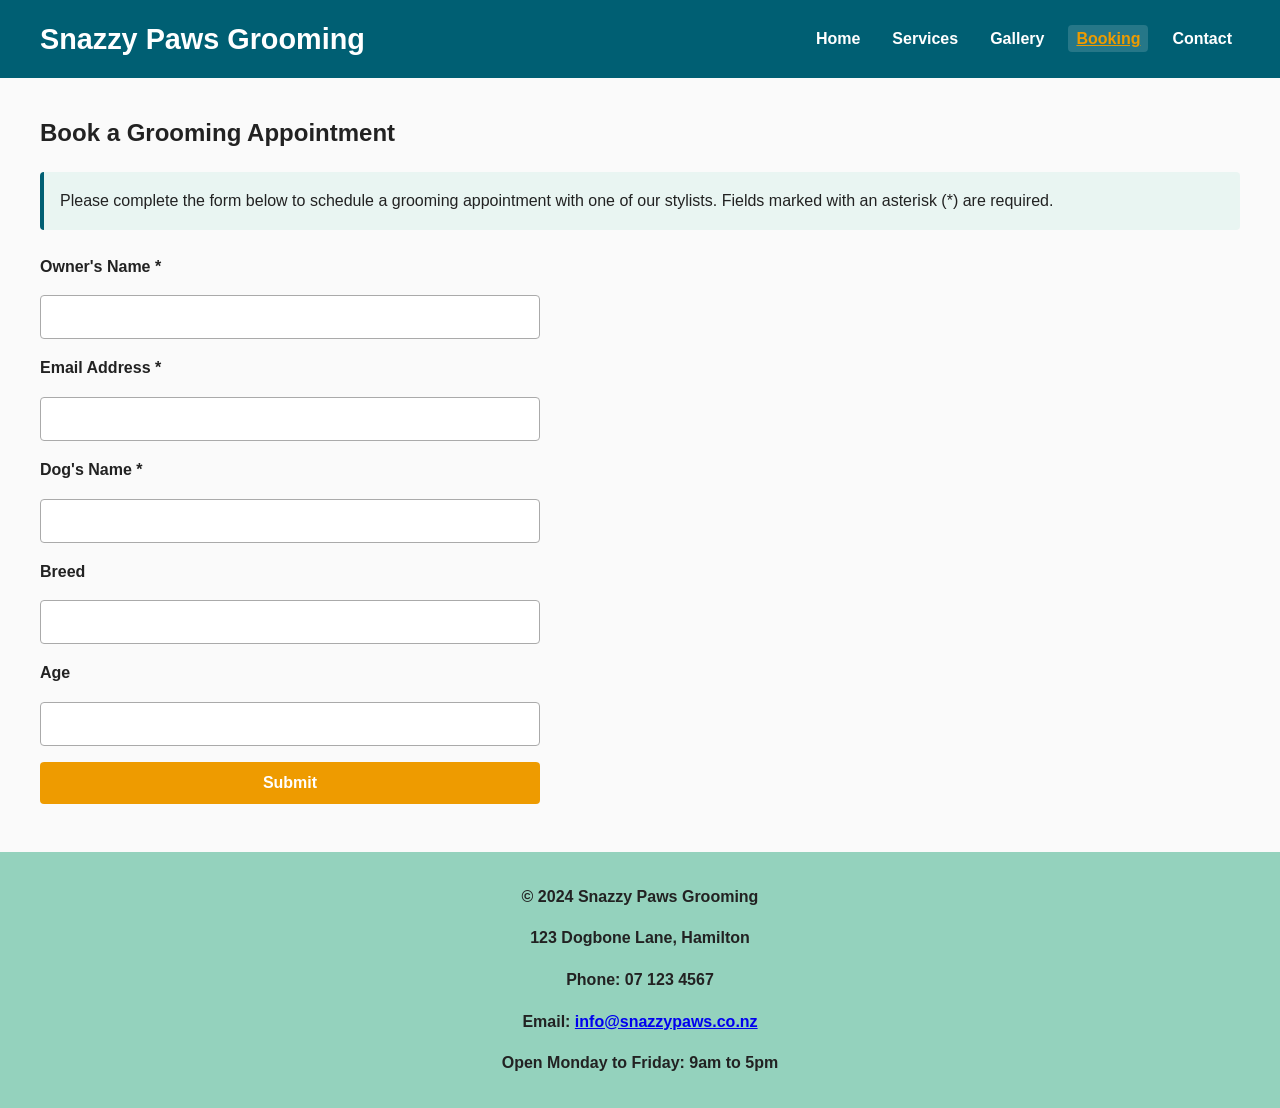
==== booking.html @ a7febd11 "Replaced minified css with non minified css" ====
<!DOCTYPE html>
<html lang="en">
<head>
    <meta charset="UTF-8">
    <meta name="viewport" content="width=device-width, initial-scale=1.0">
    <title>Snazzy Paws Grooming | Booking</title>
    <link rel="stylesheet" href="css/my-styles.css">
</head>

<body>

<header>
  <div class="header-division">
    <h1>Snazzy Paws Grooming</h1>
    <nav aria-label="Main Navigation">
      <ul>
        <li><a href="index.html">Home</a></li>
        <li><a href="services.html">Services</a></li>
        <li><a href="gallery.html">Gallery</a></li>
        <li><a class="active" href="booking.html">Booking</a></li>
        <li><a href="contact.html">Contact</a></li>
      </ul>
    </nav>
  </div>
</header>

<main>
  <section>
    <h2>Book a Grooming Appointment</h2>

    <p id="booking-help" class="form-instructions">
      Please complete the form below to schedule a grooming appointment with one of our stylists.  
      Fields marked with an asterisk (*) are required.
    </p>

    <!--aria-describedby attribute will announce the form instruction text contained within
    p id="booking-help"-->
    <form aria-describedby="booking-help">
      <label for="owner">Owner's Name *</label>
      <input id="owner" name="owner" type="text" required>

      <label for="email">Email Address *</label>
      <input id="email" name="email" type="email" required>

      <label for="dogname">Dog's Name *</label>
      <input id="dogname" name="dogname" type="text" required>

      <label for="breed">Breed</label>
      <input id="breed" name="breed" type="text">

      <label for="age">Age</label>
      <input id="age" name="age" type="number" min="0">

      <button type="submit">Submit</button>
    </form>
  </section>
</main>

<footer>
  <p>&copy; 2024 Snazzy Paws Grooming</p>
  <p>123 Dogbone Lane, Hamilton</p>
  <p>Phone: 07 123 4567</p>
  <p>Email: <a href="mailto:info@snazzypaws.co.nz">info@snazzypaws.co.nz</a></p>
  <p>Open Monday to Friday: 9am to 5pm</p>
</footer> 
    
</body>
</html>
---- css/my-styles.css ----
/* ============================
   GLOBAL STYLES
============================ */

body {
  margin: 0;
  font-family: Arial, Helvetica, sans-serif;
  line-height: 1.6;
  background-color: #FAFAFA;
  color: #222222;
}

img {
  max-width: 100%;
  height: auto;
  display: block;
}

/*max-width set to 1200px is an established convention for responsive webpage design. 
padding: 1rem; allows padding to scale proportional to the screen width.*/
main {
  max-width: 1200px;
  margin: 0 auto;
  padding: 1rem;
}

/*Class to style <iframe> content */
.map-frame {
  width: 100%;
  max-width: 1200px; /*Limits width and content remains legible on very wide desktop screens */
  height: 450px;
  display: block; 
  margin: 0 auto; /* Keeps iframe centered if max-width is reached */
  border: 0;
}

/* ============================
   HEADER + NAVIGATION
============================ */

/*The contrasting colors of the header style promote accessibility and address the needs of 
color blind users. The header style is applied across all web pages*/
header {
  background-color: #005F73;
  color: #FFFFFF;
  padding: 1rem 0;
}

/*The .header-division class is a flexbox container that holds the <header> and <nav> elements
flex and flex-wrap facilitates responsiveness and enables content to scape appropriately on
mobile devices.*/
.header-division {
  max-width: 1200px;
  margin: 0 auto;
  padding: 0 1rem;
  display: flex;
  justify-content: space-between;
  align-items: center;
  flex-wrap: wrap;
}

header h1 {
  margin: 0;
  font-size: 1.8rem;
}

/* Formats the unordered list to display each link horizontally in the navigation bar. The 
unordered list is styled as a flexbox for responsiveness*/
nav ul {
  list-style: none;
  display: flex;
  gap: 1rem;
  margin: 0;
  padding: 0;
}

/*Style for each hyperlink within the navigation bar*/
nav a {
  color: #FFFFFF;
  text-decoration: none;
  font-weight: bold;
  padding: 0.3rem 0.5rem;
  border-radius: 4px;
}

/*Pseudo classes a:hover and a:focus allow users to access the navigation bar through their 
keyboard or mouse. The text of each navigation bar link will be underlined and change color*/
nav a:hover,
nav a:focus {
  color: #94D2BD;
  background-color: #FFFFFF26;
  text-decoration: underline;
}

/*CSS selector applies the .active class to an <a> element within <nav> elements. This style
highlights the current page on the navigation bar*/
nav a.active {
  color: #EE9B00;
  background-color: #FFFFFF26;
  text-decoration: underline;
}

/* ============================
   FOOTER
============================ */

footer {
  background-color: #94D2BD;
  text-align: center;
  padding: 1rem;
  margin-top: 2rem;
  color: #222222;
  font-weight: bold;
}

/* ============================
   SERVICES TABLE ACCESSIBLE + RESPONSIVE
============================ */

/*services-table class defines the width, type of border and font-family for the table */
.services-table {
  width: 100%;
  border-collapse: collapse;
  font-family: Arial, Helvetica, sans-serif;
}

/*Shared style rule applied to the structure of table header <th> and table data <td> cells */
.services-table th,
.services-table td {
  padding: 8px;
  border: 1px solid #CCCCCC;
  text-align: left;
}

/* Alternate row colour for even rows within the table body. Contrasting rows 
enhances visibility of text ands accessibility */
.services-table tbody tr:nth-child(even) {
  background-color: #E9F5F2;
}

/* Style rule applied to table header cells only */
.services-table th {
  background-color: #005F73;
  color: #FFFFFF;
  padding-top: 12px;
  padding-bottom: 12px;
}

/* MOBILE STACKED LAYOUT FOR SERVICES TABLE - RESPONSIVE DESIGN */
/*The services table responsive design solution was adapted from code published on
www.geeksforgeeks.org  A full citation to the specific webpage is included in my assignment 
Reference List */

/*On devices with a width of 600px or less the following styles will apply.*/
@media screen and (max-width: 600px) {

/* All content accessed through the .services-table class and held within the table elements 
will be displayed as vertical block elements instead of a grid display */
  .services-table,
  .services-table thead,
  .services-table tbody,
  .services-table th,
  .services-table td,
  .services-table tr {
    display: block;
  }

  /*The top: -9999px and left: -9999px coordinates hide the table header and associated table
   row by moving it offscreen. Hiding the table header maintains the structure of the table for
   assistive devices and ensures the content and layout remain legible when viewed on 
   mobile devices*/
  .services-table thead tr {
    position: absolute;
    top: -9999px;
    left: -9999px;
  }

  /*This class targets <tr> elements within the table body. Each horizontal table row and 
  associated table data cell is realigned vertically. Each table row is formatted as a 
  standalone card with a rounded border and 20px margin separating each card */
  .services-table tr {
    margin-bottom: 20px;
    border: 1px solid #CCCCCC;
    border-radius: 6px;
    padding: 0.5rem;
    background-color: #FFFFFF;
  }

  /*This rule selects all <td> elements within the table body and applies formatting consistent
  with a card layout. Borders are removed from each each <td> element. 'position: relative;
  allows Service, Description and Price labels to be aligned relative to the contents of the
  <td> elements */
  .services-table td {
    border: none;
    position: relative;
    padding-left: 50%;
    padding-top: 10px;
    padding-bottom: 10px;
  }

  /*This CSS rule creates a pseudo element before each <td> element within the table body. The  
  text (Service,Description,Price) within the 'data-label' HTML attribute is extracted into the 
  pseudo element. The pseudo element is a label for the <td> content. The label is positioned 
  according to 'left' and 'top' coordinates relative to the <td> element */
  .services-table td:before {
    position: absolute;
    left: 10px;
    top: 10px;
    content: attr(data-label);
    font-weight: bold;
    color: #005F73;
  }
}

/* ============================
   GALLERY GRID
============================ */

/*This class uses available screen width to create a 4 column grid. The 1fr unit determines that
each column width is a fraction of the available screen width. Each column has an equal width.
Columns and rows are separated by a 20px gap */
.gallery {
  display: grid;
  grid-template-columns: repeat(4, 1fr);
  gap: 20px;
}

/*This rule styles images within the .gallery class. Each image will occupy 100% of the grid 
column and has a consistent fixed height of 250px for all images. The 'object-fit: cover;' 
property crops images that don't fit within the width or height parameters and prevents image
distortion */
.gallery img {
  width: 100%;
  height: 250px;
  object-fit: cover;
  border-radius: 6px;
  display: block;
}

/* ============================
   FORMS
============================ */

/*This rule converts the form to a flex container. Form fields and labels are organised in a 
verticle layout. The max-width property prevents the form becoming illegible on wider screens */
form {
  display: flex;
  flex-direction: column;
  gap: 1rem; 
  max-width: 500px;
}


label {
  font-weight: bold;
}

/*This class formats text instructing users on completing the online forms. The contrasting 
background color, border and padding improve readability. Using rem as a unit of measurement 
for padding and margins ensures these properties scale appropriately on different screen widths*/
.form-instructions {
  background: #E9F5F2;
  padding: 1rem;
  border-left: 4px solid #005F73;
  margin-bottom: 1.5rem;
  border-radius: 4px;
}

/*This rule provides consistent style conventions to input, textarea and button elements*/
input, textarea, button {
  padding: 0.75rem;
  font-size: 1rem;
  border: 1px solid #AAAAAA;
  border-radius: 4px;
}


button {
  background-color: #EE9B00;
  color: #FFFFFF;
  border: none;
  cursor: pointer;
  font-weight: bold;
}

button:hover {
  background-color: #CA7F00;
}

/* ============================
   RESPONSIVE DESIGN
============================ */

/* Media query will display header content as a verticle column when the website is viewed on
a device with a screen width of 768px or less */
@media (max-width: 768px) {
  .header-division {
    flex-direction: column;
    text-align: center;
    gap: 1rem;
  }

/* Media query displays the horizontal navigation bar as a column on devices with a screen width 
of 768px or less. The navigation links will be stacked as a verticle column */
  nav ul {
    flex-direction: column;
  }

/* When the screen width is 768px or less the .gallery class will reduce the 4 column image grid
down to 2 columns. The available screen width is divided into an image grid with 2 equal 
columns*/
  .gallery {
    grid-template-columns: repeat(2, 1fr);
  }
}

/*The image gallery will display as 1 column when viewed on a device with a screen width of
480px or less. The media query and .gallery class facilitate responsiveness for mobile or tablet
devices */
@media (max-width: 480px) {
  .gallery {
    grid-template-columns: 1fr;
  }
}

/*iframe height adjusts to 300px when displayed on screens with a width less than 600px */
@media (max-width: 600px) {
  .map-frame {
    height: 300px;
  }
}
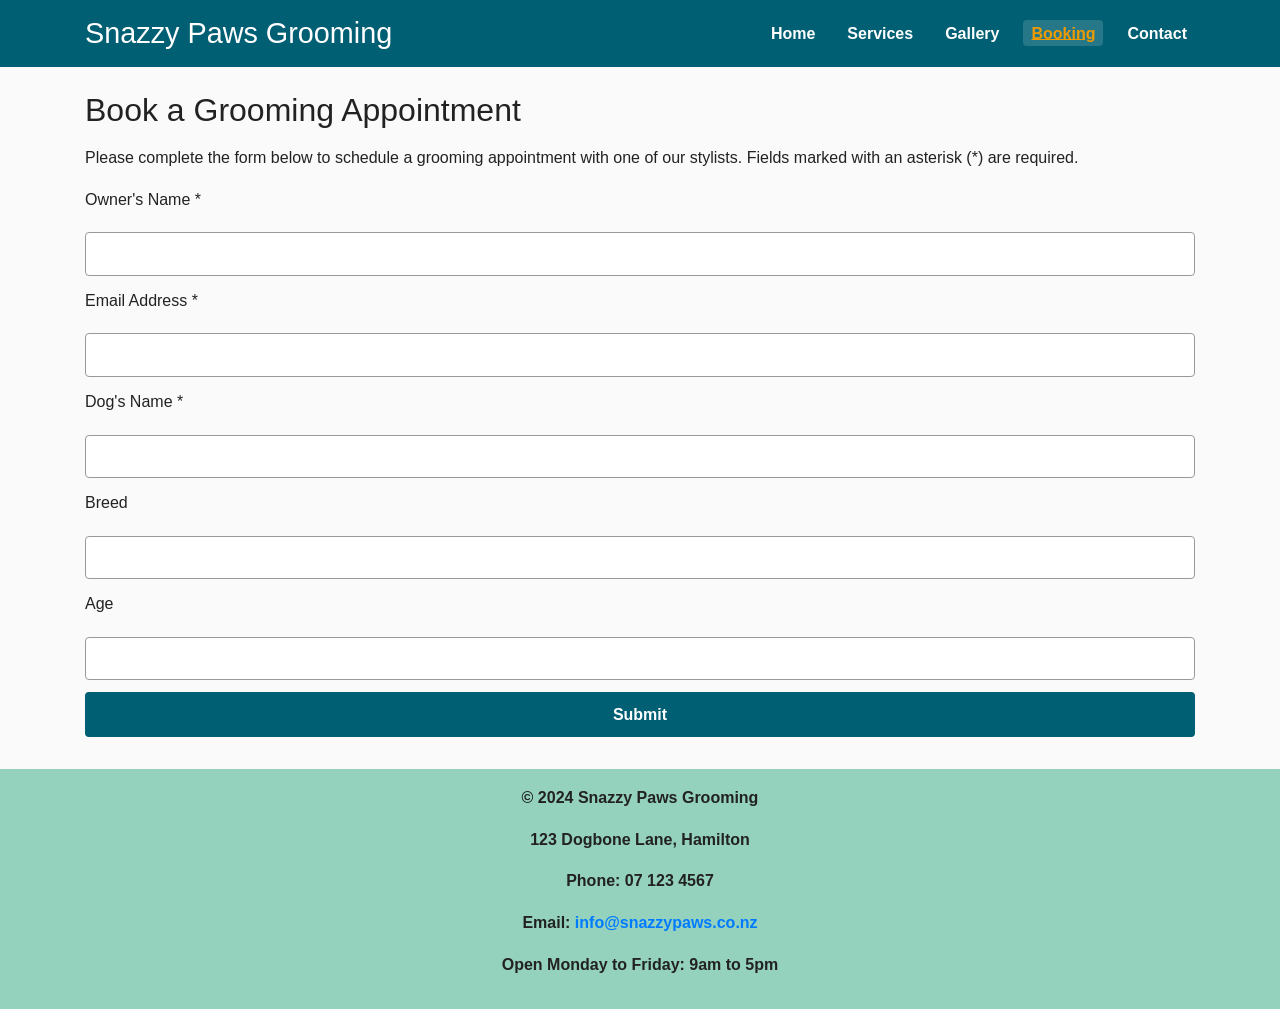
==== commit 6f7a9b4e: "Updated each page with Bootstrap layout framwork" ====
--- a/booking.html
+++ b/booking.html
@@ -2,67 +2,84 @@
 <html lang="en">
 <head>
     <meta charset="UTF-8">
+
+    <!-- Meta tags required for Assignment 3 -->
     <meta name="viewport" content="width=device-width, initial-scale=1.0">
+    <meta name="description" content="Book a grooming appointment at Snazzy Paws Grooming.">
+
     <title>Snazzy Paws Grooming | Booking</title>
+
+    <!-- Bootstrap 4.6.1 CSS -->
+    <link rel="stylesheet" href="https://cdn.jsdelivr.net/npm/bootstrap@4.6.1/dist/css/bootstrap.min.css">
+
+    <!-- Original stylesheet -->
     <link rel="stylesheet" href="css/my-styles.css">
 </head>
 
 <body>
 
+<!-- Header -->
 <header>
-  <div class="header-division">
-    <h1>Snazzy Paws Grooming</h1>
-    <nav aria-label="Main Navigation">
-      <ul>
-        <li><a href="index.html">Home</a></li>
-        <li><a href="services.html">Services</a></li>
-        <li><a href="gallery.html">Gallery</a></li>
-        <li><a class="active" href="booking.html">Booking</a></li>
-        <li><a href="contact.html">Contact</a></li>
-      </ul>
-    </nav>
-  </div>
+    <div class="container header-division">
+        <h1>Snazzy Paws Grooming</h1>
+
+        <nav aria-label="Main Navigation">
+            <ul class="nav-list">
+                <li><a href="index.html">Home</a></li>
+                <li><a href="services.html">Services</a></li>
+                <li><a href="gallery.html">Gallery</a></li>
+                <li><a class="active" href="booking.html">Booking</a></li>
+                <li><a href="contact.html">Contact</a></li>
+            </ul>
+        </nav>
+    </div>
 </header>
 
-<main>
-  <section>
-    <h2>Book a Grooming Appointment</h2>
+<!-- Main Content -->
+<main class="container my-4">
+    <section>
+        <h2 class="mb-3">Book a Grooming Appointment</h2>
 
-    <p id="booking-help" class="form-instructions">
-      Please complete the form below to schedule a grooming appointment with one of our stylists.  
-      Fields marked with an asterisk (*) are required.
-    </p>
+        <p id="booking-help" class="form-instructions">
+            Please complete the form below to schedule a grooming appointment with one of our stylists.  
+            Fields marked with an asterisk (*) are required.
+        </p>
 
-    <!--aria-describedby attribute will announce the form instruction text contained within
-    p id="booking-help"-->
-    <form aria-describedby="booking-help">
-      <label for="owner">Owner's Name *</label>
-      <input id="owner" name="owner" type="text" required>
+        <!-- Accessible form -->
+        <form aria-describedby="booking-help">
+            <label for="owner">Owner's Name *</label>
+            <input id="owner" name="owner" type="text" required>
 
-      <label for="email">Email Address *</label>
-      <input id="email" name="email" type="email" required>
+            <label for="email">Email Address *</label>
+            <input id="email" name="email" type="email" required>
 
-      <label for="dogname">Dog's Name *</label>
-      <input id="dogname" name="dogname" type="text" required>
+            <label for="dogname">Dog's Name *</label>
+            <input id="dogname" name="dogname" type="text" required>
 
-      <label for="breed">Breed</label>
-      <input id="breed" name="breed" type="text">
+            <label for="breed">Breed</label>
+            <input id="breed" name="breed" type="text">
 
-      <label for="age">Age</label>
-      <input id="age" name="age" type="number" min="0">
+            <label for="age">Age</label>
+            <input id="age" name="age" type="number" min="0">
 
-      <button type="submit">Submit</button>
-    </form>
-  </section>
+            <button type="submit">Submit</button>
+        </form>
+    </section>
 </main>
 
+<!-- Footer -->
 <footer>
-  <p>&copy; 2024 Snazzy Paws Grooming</p>
-  <p>123 Dogbone Lane, Hamilton</p>
-  <p>Phone: 07 123 4567</p>
-  <p>Email: <a href="mailto:info@snazzypaws.co.nz">info@snazzypaws.co.nz</a></p>
-  <p>Open Monday to Friday: 9am to 5pm</p>
-</footer> 
-    
+    <p>&copy; 2024 Snazzy Paws Grooming</p>
+    <p>123 Dogbone Lane, Hamilton</p>
+    <p>Phone: 07 123 4567</p>
+    <p>Email: <a href="mailto:info@snazzypaws.co.nz">info@snazzypaws.co.nz</a></p>
+    <p>Open Monday to Friday: 9am to 5pm</p>
+</footer>
+
+<!-- Bootstrap 4.6.1 JS + jQuery & Popper -->
+<script src="https://cdn.jsdelivr.net/npm/jquery@3.6.0/dist/jquery.slim.min.js"></script>
+<script src="https://cdn.jsdelivr.net/npm/popper.js@1.16.1/dist/umd/popper.min.js"></script>
+<script src="https://cdn.jsdelivr.net/npm/bootstrap@4.6.1/dist/js/bootstrap.bundle.min.js"></script>
+
 </body>
 </html>
--- a/css/my-styles.css
+++ b/css/my-styles.css
@@ -16,43 +16,17 @@
   display: block;
 }
 
-/*max-width set to 1200px is an established convention for responsive webpage design. 
-padding: 1rem; allows padding to scale proportional to the screen width.*/
-main {
-  max-width: 1200px;
-  margin: 0 auto;
-  padding: 1rem;
-}
-
-/*Class to style <iframe> content */
-.map-frame {
-  width: 100%;
-  max-width: 1200px; /*Limits width and content remains legible on very wide desktop screens */
-  height: 450px;
-  display: block; 
-  margin: 0 auto; /* Keeps iframe centered if max-width is reached */
-  border: 0;
-}
-
 /* ============================
    HEADER + NAVIGATION
 ============================ */
 
-/*The contrasting colors of the header style promote accessibility and address the needs of 
-color blind users. The header style is applied across all web pages*/
 header {
   background-color: #005F73;
   color: #FFFFFF;
   padding: 1rem 0;
 }
 
-/*The .header-division class is a flexbox container that holds the <header> and <nav> elements
-flex and flex-wrap facilitates responsiveness and enables content to scape appropriately on
-mobile devices.*/
 .header-division {
-  max-width: 1200px;
-  margin: 0 auto;
-  padding: 0 1rem;
   display: flex;
   justify-content: space-between;
   align-items: center;
@@ -64,9 +38,7 @@
   font-size: 1.8rem;
 }
 
-/* Formats the unordered list to display each link horizontally in the navigation bar. The 
-unordered list is styled as a flexbox for responsiveness*/
-nav ul {
+.nav-list {
   list-style: none;
   display: flex;
   gap: 1rem;
@@ -74,8 +46,7 @@
   padding: 0;
 }
 
-/*Style for each hyperlink within the navigation bar*/
-nav a {
+.nav-list a {
   color: #FFFFFF;
   text-decoration: none;
   font-weight: bold;
@@ -83,21 +54,129 @@
   border-radius: 4px;
 }
 
-/*Pseudo classes a:hover and a:focus allow users to access the navigation bar through their 
-keyboard or mouse. The text of each navigation bar link will be underlined and change color*/
-nav a:hover,
-nav a:focus {
+.nav-list a:hover,
+.nav-list a:focus {
   color: #94D2BD;
   background-color: #FFFFFF26;
   text-decoration: underline;
 }
 
-/*CSS selector applies the .active class to an <a> element within <nav> elements. This style
-highlights the current page on the navigation bar*/
-nav a.active {
+.nav-list a.active {
   color: #EE9B00;
   background-color: #FFFFFF26;
   text-decoration: underline;
+}
+
+/* MOBILE STACKING */
+@media (max-width: 768px) {
+  .header-division {
+    flex-direction: column;
+    text-align: center;
+    gap: 1rem;
+  }
+
+  .nav-list {
+    flex-direction: column;
+  }
+}
+
+/* ============================
+   SERVICES TABLE
+============================ */
+
+.services-table {
+  width: 100%;
+  border-collapse: collapse;
+  margin-top: 1rem;
+}
+
+.services-table th,
+.services-table td {
+  border: 1px solid #ccc;
+  padding: 0.75rem;
+  text-align: left;
+}
+
+.services-table th {
+  background-color: #005F73;
+  color: #FFFFFF;
+}
+
+/* Responsive table for mobile */
+@media (max-width: 768px) {
+  .services-table thead {
+    display: none;
+  }
+
+  .services-table tr {
+    display: block;
+    margin-bottom: 1rem;
+  }
+
+  .services-table td {
+    display: flex;
+    justify-content: space-between;
+    padding: 0.5rem;
+  }
+
+  .services-table td::before {
+    content: attr(data-label);
+    font-weight: bold;
+  }
+}
+
+/* ============================
+   GALLERY GRID
+============================ */
+
+.gallery {
+  display: grid;
+  grid-template-columns: repeat(auto-fit, minmax(250px, 1fr));
+  gap: 1rem;
+  margin-top: 1rem;
+}
+
+/* ============================
+   FORMS
+============================ */
+
+form {
+  display: flex;
+  flex-direction: column;
+  gap: 0.75rem;
+}
+
+input,
+textarea {
+  padding: 0.5rem;
+  border: 1px solid #999;
+  border-radius: 4px;
+}
+
+button {
+  background-color: #005F73;
+  color: #FFFFFF;
+  padding: 0.6rem;
+  border: none;
+  border-radius: 4px;
+  font-weight: bold;
+  cursor: pointer;
+}
+
+button:hover,
+button:focus {
+  background-color: #0A9396;
+}
+
+/* ============================
+   MAP FRAME
+============================ */
+
+.map-frame {
+  width: 100%;
+  height: 350px;
+  border: 0;
+  border-radius: 6px;
 }
 
 /* ============================
@@ -112,220 +191,3 @@
   color: #222222;
   font-weight: bold;
 }
-
-/* ============================
-   SERVICES TABLE ACCESSIBLE + RESPONSIVE
-============================ */
-
-/*services-table class defines the width, type of border and font-family for the table */
-.services-table {
-  width: 100%;
-  border-collapse: collapse;
-  font-family: Arial, Helvetica, sans-serif;
-}
-
-/*Shared style rule applied to the structure of table header <th> and table data <td> cells */
-.services-table th,
-.services-table td {
-  padding: 8px;
-  border: 1px solid #CCCCCC;
-  text-align: left;
-}
-
-/* Alternate row colour for even rows within the table body. Contrasting rows 
-enhances visibility of text ands accessibility */
-.services-table tbody tr:nth-child(even) {
-  background-color: #E9F5F2;
-}
-
-/* Style rule applied to table header cells only */
-.services-table th {
-  background-color: #005F73;
-  color: #FFFFFF;
-  padding-top: 12px;
-  padding-bottom: 12px;
-}
-
-/* MOBILE STACKED LAYOUT FOR SERVICES TABLE - RESPONSIVE DESIGN */
-/*The services table responsive design solution was adapted from code published on
-www.geeksforgeeks.org  A full citation to the specific webpage is included in my assignment 
-Reference List */
-
-/*On devices with a width of 600px or less the following styles will apply.*/
-@media screen and (max-width: 600px) {
-
-/* All content accessed through the .services-table class and held within the table elements 
-will be displayed as vertical block elements instead of a grid display */
-  .services-table,
-  .services-table thead,
-  .services-table tbody,
-  .services-table th,
-  .services-table td,
-  .services-table tr {
-    display: block;
-  }
-
-  /*The top: -9999px and left: -9999px coordinates hide the table header and associated table
-   row by moving it offscreen. Hiding the table header maintains the structure of the table for
-   assistive devices and ensures the content and layout remain legible when viewed on 
-   mobile devices*/
-  .services-table thead tr {
-    position: absolute;
-    top: -9999px;
-    left: -9999px;
-  }
-
-  /*This class targets <tr> elements within the table body. Each horizontal table row and 
-  associated table data cell is realigned vertically. Each table row is formatted as a 
-  standalone card with a rounded border and 20px margin separating each card */
-  .services-table tr {
-    margin-bottom: 20px;
-    border: 1px solid #CCCCCC;
-    border-radius: 6px;
-    padding: 0.5rem;
-    background-color: #FFFFFF;
-  }
-
-  /*This rule selects all <td> elements within the table body and applies formatting consistent
-  with a card layout. Borders are removed from each each <td> element. 'position: relative;
-  allows Service, Description and Price labels to be aligned relative to the contents of the
-  <td> elements */
-  .services-table td {
-    border: none;
-    position: relative;
-    padding-left: 50%;
-    padding-top: 10px;
-    padding-bottom: 10px;
-  }
-
-  /*This CSS rule creates a pseudo element before each <td> element within the table body. The  
-  text (Service,Description,Price) within the 'data-label' HTML attribute is extracted into the 
-  pseudo element. The pseudo element is a label for the <td> content. The label is positioned 
-  according to 'left' and 'top' coordinates relative to the <td> element */
-  .services-table td:before {
-    position: absolute;
-    left: 10px;
-    top: 10px;
-    content: attr(data-label);
-    font-weight: bold;
-    color: #005F73;
-  }
-}
-
-/* ============================
-   GALLERY GRID
-============================ */
-
-/*This class uses available screen width to create a 4 column grid. The 1fr unit determines that
-each column width is a fraction of the available screen width. Each column has an equal width.
-Columns and rows are separated by a 20px gap */
-.gallery {
-  display: grid;
-  grid-template-columns: repeat(4, 1fr);
-  gap: 20px;
-}
-
-/*This rule styles images within the .gallery class. Each image will occupy 100% of the grid 
-column and has a consistent fixed height of 250px for all images. The 'object-fit: cover;' 
-property crops images that don't fit within the width or height parameters and prevents image
-distortion */
-.gallery img {
-  width: 100%;
-  height: 250px;
-  object-fit: cover;
-  border-radius: 6px;
-  display: block;
-}
-
-/* ============================
-   FORMS
-============================ */
-
-/*This rule converts the form to a flex container. Form fields and labels are organised in a 
-verticle layout. The max-width property prevents the form becoming illegible on wider screens */
-form {
-  display: flex;
-  flex-direction: column;
-  gap: 1rem; 
-  max-width: 500px;
-}
-
-
-label {
-  font-weight: bold;
-}
-
-/*This class formats text instructing users on completing the online forms. The contrasting 
-background color, border and padding improve readability. Using rem as a unit of measurement 
-for padding and margins ensures these properties scale appropriately on different screen widths*/
-.form-instructions {
-  background: #E9F5F2;
-  padding: 1rem;
-  border-left: 4px solid #005F73;
-  margin-bottom: 1.5rem;
-  border-radius: 4px;
-}
-
-/*This rule provides consistent style conventions to input, textarea and button elements*/
-input, textarea, button {
-  padding: 0.75rem;
-  font-size: 1rem;
-  border: 1px solid #AAAAAA;
-  border-radius: 4px;
-}
-
-
-button {
-  background-color: #EE9B00;
-  color: #FFFFFF;
-  border: none;
-  cursor: pointer;
-  font-weight: bold;
-}
-
-button:hover {
-  background-color: #CA7F00;
-}
-
-/* ============================
-   RESPONSIVE DESIGN
-============================ */
-
-/* Media query will display header content as a verticle column when the website is viewed on
-a device with a screen width of 768px or less */
-@media (max-width: 768px) {
-  .header-division {
-    flex-direction: column;
-    text-align: center;
-    gap: 1rem;
-  }
-
-/* Media query displays the horizontal navigation bar as a column on devices with a screen width 
-of 768px or less. The navigation links will be stacked as a verticle column */
-  nav ul {
-    flex-direction: column;
-  }
-
-/* When the screen width is 768px or less the .gallery class will reduce the 4 column image grid
-down to 2 columns. The available screen width is divided into an image grid with 2 equal 
-columns*/
-  .gallery {
-    grid-template-columns: repeat(2, 1fr);
-  }
-}
-
-/*The image gallery will display as 1 column when viewed on a device with a screen width of
-480px or less. The media query and .gallery class facilitate responsiveness for mobile or tablet
-devices */
-@media (max-width: 480px) {
-  .gallery {
-    grid-template-columns: 1fr;
-  }
-}
-
-/*iframe height adjusts to 300px when displayed on screens with a width less than 600px */
-@media (max-width: 600px) {
-  .map-frame {
-    height: 300px;
-  }
-}
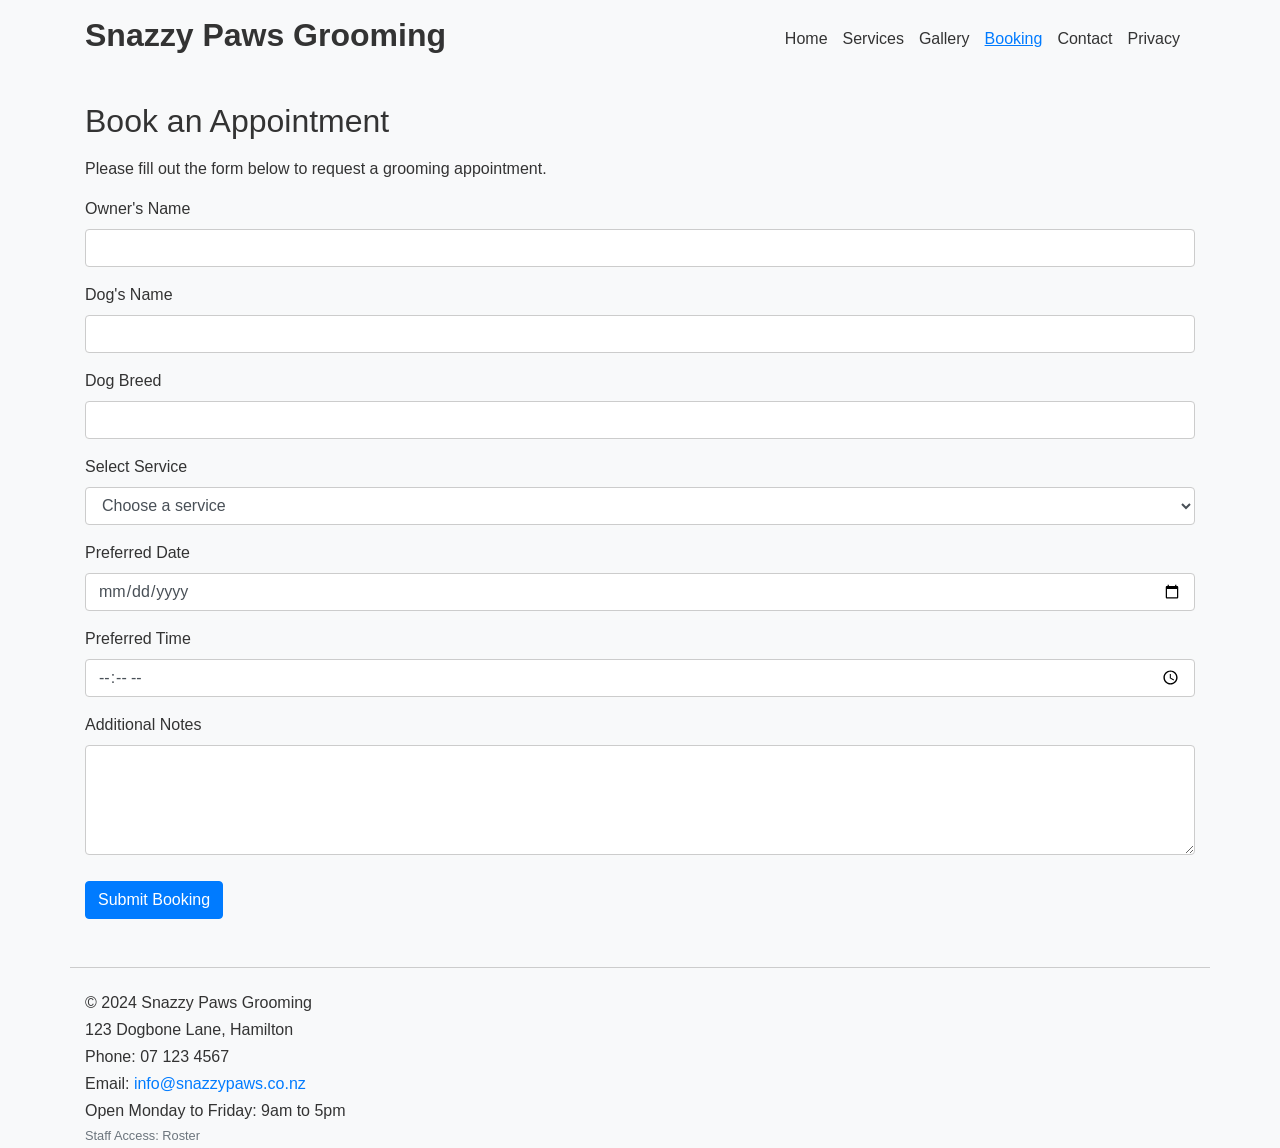
==== commit 9fe190bd: "Added privacy and roster pages. Updated navigation and footer links" ====
--- a/booking.html
+++ b/booking.html
@@ -3,80 +3,101 @@
 <head>
     <meta charset="UTF-8">
 
-    <!-- Meta tags required for Assignment 3 -->
     <meta name="viewport" content="width=device-width, initial-scale=1.0">
-    <meta name="description" content="Book a grooming appointment at Snazzy Paws Grooming.">
+    <meta name="description" content="Book a dog grooming appointment with Snazzy Paws Grooming.">
 
     <title>Snazzy Paws Grooming | Booking</title>
 
-    <!-- Bootstrap 4.6.1 CSS -->
     <link rel="stylesheet" href="https://cdn.jsdelivr.net/npm/bootstrap@4.6.1/dist/css/bootstrap.min.css">
-
-    <!-- Original stylesheet -->
     <link rel="stylesheet" href="css/my-styles.css">
 </head>
-
 <body>
 
-<!-- Header -->
-<header>
+<header class="py-3 mb-4">
     <div class="container header-division">
         <h1>Snazzy Paws Grooming</h1>
 
         <nav aria-label="Main Navigation">
-            <ul class="nav-list">
-                <li><a href="index.html">Home</a></li>
-                <li><a href="services.html">Services</a></li>
-                <li><a href="gallery.html">Gallery</a></li>
-                <li><a class="active" href="booking.html">Booking</a></li>
-                <li><a href="contact.html">Contact</a></li>
+            <ul class="navbar-nav flex-column flex-md-row">
+                <li class="nav-item"><a class="nav-link" href="index.html">Home</a></li>
+                <li class="nav-item"><a class="nav-link" href="services.html">Services</a></li>
+                <li class="nav-item"><a class="nav-link" href="gallery.html">Gallery</a></li>
+                <li class="nav-item"><a class="nav-link active" href="booking.html">Booking</a></li>
+                <li class="nav-item"><a class="nav-link" href="contact.html">Contact</a></li>
+                <li class="nav-item"><a class="nav-link" href="privacy.html">Privacy</a></li>
             </ul>
         </nav>
     </div>
 </header>
 
-<!-- Main Content -->
 <main class="container my-4">
-    <section>
-        <h2 class="mb-3">Book a Grooming Appointment</h2>
+    <section aria-labelledby="booking-heading">
+        <h2 id="booking-heading" class="mb-3">Book an Appointment</h2>
 
-        <p id="booking-help" class="form-instructions">
-            Please complete the form below to schedule a grooming appointment with one of our stylists.  
-            Fields marked with an asterisk (*) are required.
-        </p>
+        <p>Please fill out the form below to request a grooming appointment.</p>
 
-        <!-- Accessible form -->
-        <form aria-describedby="booking-help">
-            <label for="owner">Owner's Name *</label>
-            <input id="owner" name="owner" type="text" required>
+        <form action="#" method="post" class="booking-form">
 
-            <label for="email">Email Address *</label>
-            <input id="email" name="email" type="email" required>
+            <div class="form-group">
+                <label for="ownerName">Owner's Name</label>
+                <input type="text" id="ownerName" name="ownerName" class="form-control" required>
+            </div>
 
-            <label for="dogname">Dog's Name *</label>
-            <input id="dogname" name="dogname" type="text" required>
+            <div class="form-group">
+                <label for="dogName">Dog's Name</label>
+                <input type="text" id="dogName" name="dogName" class="form-control" required>
+            </div>
 
-            <label for="breed">Breed</label>
-            <input id="breed" name="breed" type="text">
+            <div class="form-group">
+                <label for="breed">Dog Breed</label>
+                <input type="text" id="breed" name="breed" class="form-control">
+            </div>
 
-            <label for="age">Age</label>
-            <input id="age" name="age" type="number" min="0">
+            <div class="form-group">
+                <label for="service">Select Service</label>
+                <select id="service" name="service" class="form-control" required>
+                    <option value="">Choose a service</option>
+                    <option value="Bath and Brush">Bath and Brush</option>
+                    <option value="Haircut">Haircut</option>
+                    <option value="Nail Trim">Nail Trim</option>
+                    <option value="Full Grooming Package">Full Grooming Package</option>
+                    <option value="De-shedding Treatment">De-shedding Treatment</option>
+                    <option value="Puppy Package">Puppy Package</option>
+                </select>
+            </div>
 
-            <button type="submit">Submit</button>
+            <div class="form-group">
+                <label for="date">Preferred Date</label>
+                <input type="date" id="date" name="date" class="form-control" required>
+            </div>
+
+            <div class="form-group">
+                <label for="time">Preferred Time</label>
+                <input type="time" id="time" name="time" class="form-control" required>
+            </div>
+
+            <div class="form-group">
+                <label for="notes">Additional Notes</label>
+                <textarea id="notes" name="notes" class="form-control" rows="4"></textarea>
+            </div>
+
+            <button type="submit" class="btn btn-primary">Submit Booking</button>
         </form>
     </section>
 </main>
 
-<!-- Footer -->
-<footer>
+<footer class="container mt-5">
     <p>&copy; 2024 Snazzy Paws Grooming</p>
     <p>123 Dogbone Lane, Hamilton</p>
     <p>Phone: 07 123 4567</p>
     <p>Email: <a href="mailto:info@snazzypaws.co.nz">info@snazzypaws.co.nz</a></p>
     <p>Open Monday to Friday: 9am to 5pm</p>
+
+    <p class="text-muted small">
+        Staff Access: <a href="roster.html" class="text-muted">Roster</a>
+    </p>
 </footer>
 
-<!-- Bootstrap 4.6.1 JS + jQuery & Popper -->
 <script src="https://cdn.jsdelivr.net/npm/jquery@3.6.0/dist/jquery.slim.min.js"></script>
 <script src="https://cdn.jsdelivr.net/npm/popper.js@1.16.1/dist/umd/popper.min.js"></script>
 <script src="https://cdn.jsdelivr.net/npm/bootstrap@4.6.1/dist/js/bootstrap.bundle.min.js"></script>
--- a/css/my-styles.css
+++ b/css/my-styles.css
@@ -1,193 +1,154 @@
-/* ============================
-   GLOBAL STYLES
-============================ */
+/* ================================
+   General Page Styling
+================================ */
 
 body {
-  margin: 0;
-  font-family: Arial, Helvetica, sans-serif;
-  line-height: 1.6;
-  background-color: #FAFAFA;
-  color: #222222;
+    background-color: #f8f9fa;
+    color: #333;
+    font-family: Arial, sans-serif;
 }
 
-img {
-  max-width: 100%;
-  height: auto;
-  display: block;
-}
-
-/* ============================
-   HEADER + NAVIGATION
-============================ */
-
-header {
-  background-color: #005F73;
-  color: #FFFFFF;
-  padding: 1rem 0;
+header h1 {
+    font-size: 2rem;
+    font-weight: bold;
 }
 
 .header-division {
-  display: flex;
-  justify-content: space-between;
-  align-items: center;
-  flex-wrap: wrap;
+    display: flex;
+    flex-direction: column;
+    align-items: flex-start;
 }
 
-header h1 {
-  margin: 0;
-  font-size: 1.8rem;
+@media (min-width: 768px) {
+    .header-division {
+        flex-direction: row;
+        justify-content: space-between;
+        align-items: center;
+    }
 }
 
-.nav-list {
-  list-style: none;
-  display: flex;
-  gap: 1rem;
-  margin: 0;
-  padding: 0;
+/* ================================
+   Navigation Styling
+================================ */
+
+.nav-link {
+    color: #333;
+    margin-right: 15px;
 }
 
-.nav-list a {
-  color: #FFFFFF;
-  text-decoration: none;
-  font-weight: bold;
-  padding: 0.3rem 0.5rem;
-  border-radius: 4px;
+.nav-link:hover,
+.nav-link.active {
+    color: #007bff;
+    text-decoration: underline;
 }
 
-.nav-list a:hover,
-.nav-list a:focus {
-  color: #94D2BD;
-  background-color: #FFFFFF26;
-  text-decoration: underline;
-}
-
-.nav-list a.active {
-  color: #EE9B00;
-  background-color: #FFFFFF26;
-  text-decoration: underline;
-}
-
-/* MOBILE STACKING */
-@media (max-width: 768px) {
-  .header-division {
-    flex-direction: column;
-    text-align: center;
-    gap: 1rem;
-  }
-
-  .nav-list {
-    flex-direction: column;
-  }
-}
-
-/* ============================
-   SERVICES TABLE
-============================ */
+/* ================================
+   Services Table Styling
+================================ */
 
 .services-table {
-  width: 100%;
-  border-collapse: collapse;
-  margin-top: 1rem;
+    width: 100%;
+    border-collapse: collapse;
+    margin-bottom: 2rem;
 }
 
 .services-table th,
 .services-table td {
-  border: 1px solid #ccc;
-  padding: 0.75rem;
-  text-align: left;
+    border: 1px solid #ccc;
+    padding: 12px;
 }
 
 .services-table th {
-  background-color: #005F73;
-  color: #FFFFFF;
+    background-color: #e9ecef;
+    font-weight: bold;
 }
 
 /* Responsive table for mobile */
 @media (max-width: 768px) {
-  .services-table thead {
-    display: none;
-  }
+    .services-table thead {
+        display: none;
+    }
 
-  .services-table tr {
-    display: block;
-    margin-bottom: 1rem;
-  }
+    .services-table tr {
+        display: block;
+        margin-bottom: 1rem;
+        border: 1px solid #ddd;
+        padding: 10px;
+    }
 
-  .services-table td {
-    display: flex;
-    justify-content: space-between;
-    padding: 0.5rem;
-  }
+    .services-table td {
+        display: flex;
+        justify-content: space-between;
+        padding: 8px 5px;
+        border: none;
+        border-bottom: 1px solid #eee;
+    }
 
-  .services-table td::before {
-    content: attr(data-label);
-    font-weight: bold;
-  }
+    .services-table td:last-child {
+        border-bottom: none;
+    }
+
+    .services-table td::before {
+        content: attr(data-label);
+        font-weight: bold;
+        margin-right: 10px;
+    }
 }
 
-/* ============================
-   GALLERY GRID
-============================ */
+/* ================================
+   Roster Table Styling
+================================ */
 
-.gallery {
-  display: grid;
-  grid-template-columns: repeat(auto-fit, minmax(250px, 1fr));
-  gap: 1rem;
-  margin-top: 1rem;
+.roster-table th,
+.roster-table td {
+    text-align: center;
 }
 
-/* ============================
-   FORMS
-============================ */
+/* ================================
+   Forms
+================================ */
 
-form {
-  display: flex;
-  flex-direction: column;
-  gap: 0.75rem;
+.booking-form input,
+.booking-form select,
+.booking-form textarea,
+.contact-form input,
+.contact-form textarea {
+    border-radius: 4px;
+    border: 1px solid #ccc;
 }
 
-input,
-textarea {
-  padding: 0.5rem;
-  border: 1px solid #999;
-  border-radius: 4px;
+.booking-form button,
+.contact-form button {
+    margin-top: 10px;
 }
 
-button {
-  background-color: #005F73;
-  color: #FFFFFF;
-  padding: 0.6rem;
-  border: none;
-  border-radius: 4px;
-  font-weight: bold;
-  cursor: pointer;
+/* ================================
+   Gallery Styling
+================================ */
+
+img {
+    max-width: 100%;
+    height: auto;
 }
 
-button:hover,
-button:focus {
-  background-color: #0A9396;
+/* ================================
+   Footer Styling
+================================ */
+
+footer {
+    border-top: 1px solid #ccc;
+    padding-top: 20px;
+    margin-top: 40px;
 }
 
-/* ============================
-   MAP FRAME
-============================ */
-
-.map-frame {
-  width: 100%;
-  height: 350px;
-  border: 0;
-  border-radius: 6px;
+footer p {
+    margin: 3px 0;
 }
 
-/* ============================
-   FOOTER
-============================ */
+footer a {
+    color: #007bff;
+}
 
-footer {
-  background-color: #94D2BD;
-  text-align: center;
-  padding: 1rem;
-  margin-top: 2rem;
-  color: #222222;
-  font-weight: bold;
+footer a.text-muted {
+    color: #6c757d !important;
 }
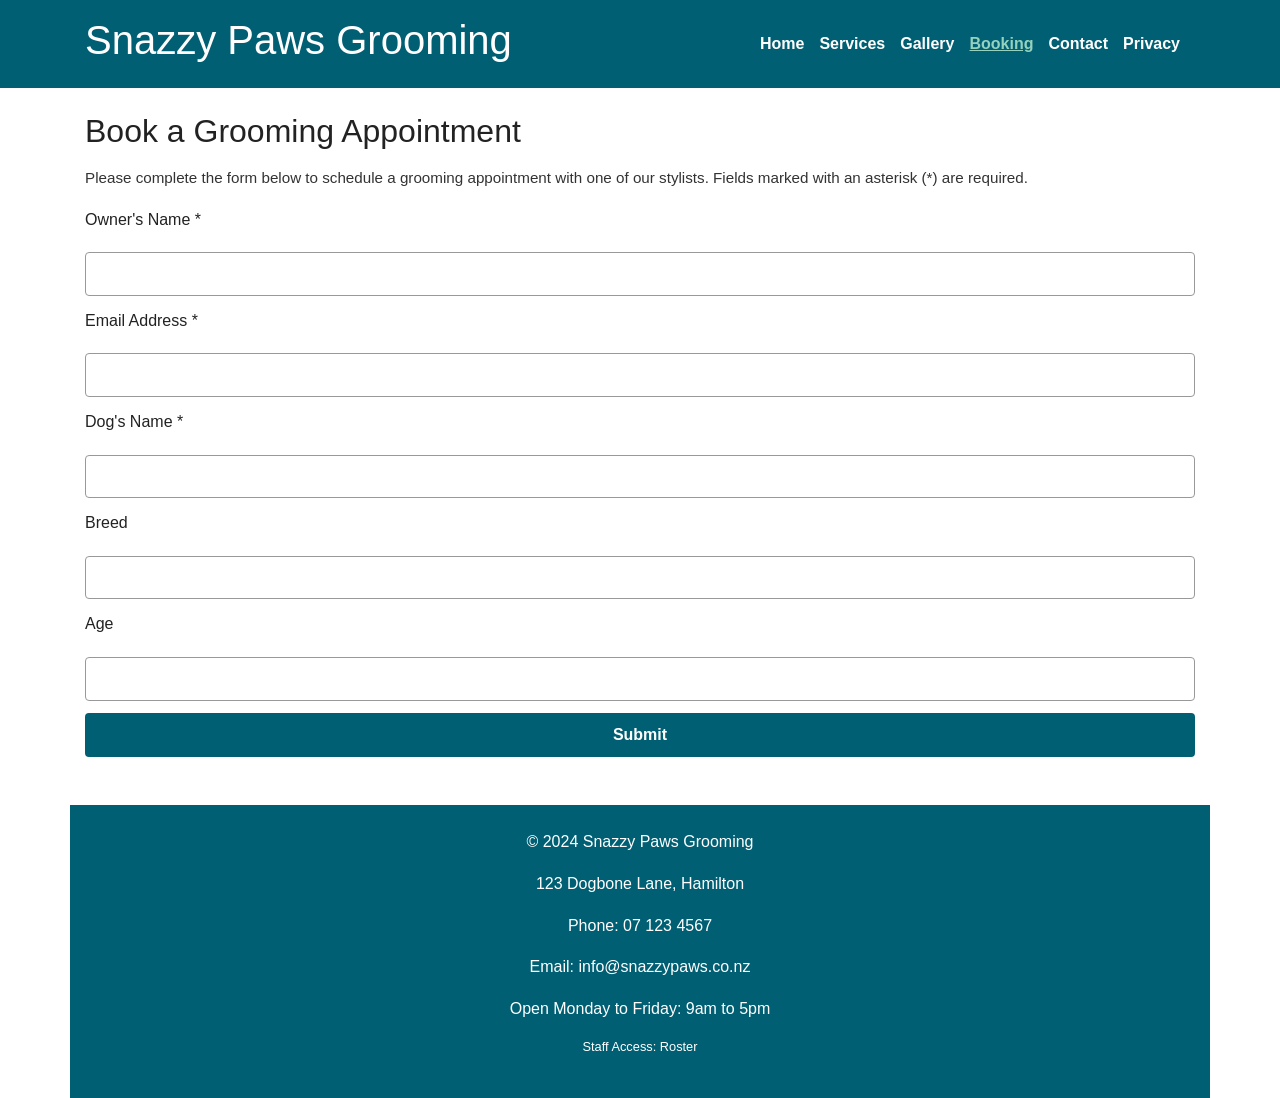
==== commit 053ad61a: "Updated all web pages with responsive nav & footer" ====
--- a/booking.html
+++ b/booking.html
@@ -3,20 +3,27 @@
 <head>
     <meta charset="UTF-8">
 
+    <!-- Required meta tags for Assignment 3 -->
     <meta name="viewport" content="width=device-width, initial-scale=1.0">
-    <meta name="description" content="Book a dog grooming appointment with Snazzy Paws Grooming.">
+    <meta name="description" content="Book a grooming appointment at Snazzy Paws Grooming.">
 
     <title>Snazzy Paws Grooming | Booking</title>
 
+    <!-- Bootstrap 4.6.1 CDN + CSS -->
     <link rel="stylesheet" href="https://cdn.jsdelivr.net/npm/bootstrap@4.6.1/dist/css/bootstrap.min.css">
+
+    <!-- Original stylesheet -->
     <link rel="stylesheet" href="css/my-styles.css">
 </head>
+
 <body>
 
+<!-- Header -->
 <header class="py-3 mb-4">
     <div class="container header-division">
         <h1>Snazzy Paws Grooming</h1>
 
+        <!-- Updated accessible navigation with responsive bootstrap framework added -->
         <nav aria-label="Main Navigation">
             <ul class="navbar-nav flex-column flex-md-row">
                 <li class="nav-item"><a class="nav-link" href="index.html">Home</a></li>
@@ -30,62 +37,39 @@
     </div>
 </header>
 
+<!-- Main Content -->
 <main class="container my-4">
-    <section aria-labelledby="booking-heading">
-        <h2 id="booking-heading" class="mb-3">Book an Appointment</h2>
+    <section>
+        <h2 class="mb-3">Book a Grooming Appointment</h2>
 
-        <p>Please fill out the form below to request a grooming appointment.</p>
+        <p id="booking-help" class="form-instructions">
+            Please complete the form below to schedule a grooming appointment with one of our stylists.  
+            Fields marked with an asterisk (*) are required.
+        </p>
 
-        <form action="#" method="post" class="booking-form">
+        <!-- Accessible form (unchanged from your original) -->
+        <form aria-describedby="booking-help">
+            <label for="owner">Owner's Name *</label>
+            <input id="owner" name="owner" type="text" required>
 
-            <div class="form-group">
-                <label for="ownerName">Owner's Name</label>
-                <input type="text" id="ownerName" name="ownerName" class="form-control" required>
-            </div>
+            <label for="email">Email Address *</label>
+            <input id="email" name="email" type="email" required>
 
-            <div class="form-group">
-                <label for="dogName">Dog's Name</label>
-                <input type="text" id="dogName" name="dogName" class="form-control" required>
-            </div>
+            <label for="dogname">Dog's Name *</label>
+            <input id="dogname" name="dogname" type="text" required>
 
-            <div class="form-group">
-                <label for="breed">Dog Breed</label>
-                <input type="text" id="breed" name="breed" class="form-control">
-            </div>
+            <label for="breed">Breed</label>
+            <input id="breed" name="breed" type="text">
 
-            <div class="form-group">
-                <label for="service">Select Service</label>
-                <select id="service" name="service" class="form-control" required>
-                    <option value="">Choose a service</option>
-                    <option value="Bath and Brush">Bath and Brush</option>
-                    <option value="Haircut">Haircut</option>
-                    <option value="Nail Trim">Nail Trim</option>
-                    <option value="Full Grooming Package">Full Grooming Package</option>
-                    <option value="De-shedding Treatment">De-shedding Treatment</option>
-                    <option value="Puppy Package">Puppy Package</option>
-                </select>
-            </div>
+            <label for="age">Age</label>
+            <input id="age" name="age" type="number" min="0">
 
-            <div class="form-group">
-                <label for="date">Preferred Date</label>
-                <input type="date" id="date" name="date" class="form-control" required>
-            </div>
-
-            <div class="form-group">
-                <label for="time">Preferred Time</label>
-                <input type="time" id="time" name="time" class="form-control" required>
-            </div>
-
-            <div class="form-group">
-                <label for="notes">Additional Notes</label>
-                <textarea id="notes" name="notes" class="form-control" rows="4"></textarea>
-            </div>
-
-            <button type="submit" class="btn btn-primary">Submit Booking</button>
+            <button type="submit">Submit</button>
         </form>
     </section>
 </main>
 
+<!-- Footer -->
 <footer class="container mt-5">
     <p>&copy; 2024 Snazzy Paws Grooming</p>
     <p>123 Dogbone Lane, Hamilton</p>
@@ -93,11 +77,13 @@
     <p>Email: <a href="mailto:info@snazzypaws.co.nz">info@snazzypaws.co.nz</a></p>
     <p>Open Monday to Friday: 9am to 5pm</p>
 
-    <p class="text-muted small">
-        Staff Access: <a href="roster.html" class="text-muted">Roster</a>
+    <!-- Subtle staff-only link -->
+    <p class="small">
+        Staff Access: <a href="roster.html">Roster</a>
     </p>
 </footer>
 
+<!-- Bootstrap 4.6.1 JS + jQuery + Popper -->
 <script src="https://cdn.jsdelivr.net/npm/jquery@3.6.0/dist/jquery.slim.min.js"></script>
 <script src="https://cdn.jsdelivr.net/npm/popper.js@1.16.1/dist/umd/popper.min.js"></script>
 <script src="https://cdn.jsdelivr.net/npm/bootstrap@4.6.1/dist/js/bootstrap.bundle.min.js"></script>
--- a/css/my-styles.css
+++ b/css/my-styles.css
@@ -1,154 +1,165 @@
-/* ================================
-   General Page Styling
-================================ */
+/* ============================
+   GLOBAL STYLES
+============================ */
 
 body {
-    background-color: #f8f9fa;
-    color: #333;
-    font-family: Arial, sans-serif;
+  font-family: Arial, sans-serif;
+  line-height: 1.6;
+  color: #222222;
+  margin: 0;
+  padding: 0;
 }
 
-header h1 {
-    font-size: 2rem;
-    font-weight: bold;
-}
-
+/* Containers */
 .header-division {
-    display: flex;
-    flex-direction: column;
-    align-items: flex-start;
+  display: flex;
+  flex-direction: column;
+  align-items: center;
+  text-align: center;
 }
 
 @media (min-width: 768px) {
-    .header-division {
-        flex-direction: row;
-        justify-content: space-between;
-        align-items: center;
-    }
+  .header-division {
+    flex-direction: row;
+    justify-content: space-between;
+    text-align: left;
+  }
 }
 
-/* ================================
-   Navigation Styling
-================================ */
+/* ============================
+   HEADER + NAVIGATION
+============================ */
 
-.nav-link {
-    color: #333;
-    margin-right: 15px;
+header {
+  background-color: #005F73;
+  color: #FFFFFF;
+  padding: 1rem 0;
 }
 
-.nav-link:hover,
-.nav-link.active {
-    color: #007bff;
-    text-decoration: underline;
+.navbar-nav .nav-link {
+  color: #FFFFFF !important;
+  font-weight: bold;
+  margin-right: 15px;
 }
 
-/* ================================
-   Services Table Styling
-================================ */
+.navbar-nav .nav-link:hover {
+  color: #EE9B00 !important;
+  text-decoration: underline;
+}
+
+.navbar-nav .nav-link.active {
+  color: #94D2BD !important;
+  text-decoration: underline;
+}
+
+/* ============================
+   FOOTER
+============================ */
+
+footer {
+  background-color: #005F73;
+  color: #FFFFFF;
+  text-align: center;
+  padding: 1.5rem 0;
+  margin-top: 2rem;
+}
+
+footer a {
+  color: #FFFFFF;
+}
+
+footer a.text-muted {
+  color: #D9D9D9 !important;
+}
+
+/* ============================
+   SERVICES TABLE
+============================ */
 
 .services-table {
-    width: 100%;
-    border-collapse: collapse;
-    margin-bottom: 2rem;
-}
-
-.services-table th,
-.services-table td {
-    border: 1px solid #ccc;
-    padding: 12px;
+  width: 100%;
+  border-collapse: collapse;
+  margin-top: 1rem;
 }
 
 .services-table th {
-    background-color: #e9ecef;
-    font-weight: bold;
+  background-color: #005F73;
+  color: #FFFFFF;
+  padding: 0.75rem;
+  font-weight: bold;
 }
 
-/* Responsive table for mobile */
-@media (max-width: 768px) {
-    .services-table thead {
-        display: none;
-    }
-
-    .services-table tr {
-        display: block;
-        margin-bottom: 1rem;
-        border: 1px solid #ddd;
-        padding: 10px;
-    }
-
-    .services-table td {
-        display: flex;
-        justify-content: space-between;
-        padding: 8px 5px;
-        border: none;
-        border-bottom: 1px solid #eee;
-    }
-
-    .services-table td:last-child {
-        border-bottom: none;
-    }
-
-    .services-table td::before {
-        content: attr(data-label);
-        font-weight: bold;
-        margin-right: 10px;
-    }
+.services-table td {
+  background-color: #94D2BD;
+  color: #222222;
+  padding: 0.75rem;
 }
 
-/* ================================
-   Roster Table Styling
-================================ */
-
-.roster-table th,
-.roster-table td {
-    text-align: center;
+.services-table tr:nth-child(even) td {
+  background-color: #FFFFFF;
 }
 
-/* ================================
-   Forms
-================================ */
+/* ============================
+   FORMS
+============================ */
 
-.booking-form input,
-.booking-form select,
-.booking-form textarea,
-.contact-form input,
-.contact-form textarea {
-    border-radius: 4px;
-    border: 1px solid #ccc;
+form {
+  display: flex;
+  flex-direction: column;
+  gap: 0.75rem;
 }
 
-.booking-form button,
-.contact-form button {
-    margin-top: 10px;
+input,
+textarea {
+  padding: 0.5rem;
+  border: 1px solid #999;
+  border-radius: 4px;
 }
 
-/* ================================
-   Gallery Styling
-================================ */
-
-img {
-    max-width: 100%;
-    height: auto;
+button {
+  background-color: #005F73;
+  color: #FFFFFF;
+  padding: 0.6rem;
+  border: none;
+  border-radius: 4px;
+  font-weight: bold;
+  cursor: pointer;
 }
 
-/* ================================
-   Footer Styling
-================================ */
-
-footer {
-    border-top: 1px solid #ccc;
-    padding-top: 20px;
-    margin-top: 40px;
+button:hover,
+button:focus {
+  background-color: #0A9396;
 }
 
-footer p {
-    margin: 3px 0;
+/* ============================
+   GALLERY GRID
+============================ */
+
+.gallery {
+  display: grid;
+  grid-template-columns: repeat(auto-fit, minmax(250px, 1fr));
+  gap: 1rem;
+  margin-top: 1rem;
 }
 
-footer a {
-    color: #007bff;
+.gallery img {
+  width: 100%;
+  height: 250px;
+  object-fit: cover;
+  border-radius: 6px;
+  display: block;
 }
 
-footer a.text-muted {
-    color: #6c757d !important;
+/* ============================
+   ACCESSIBILITY
+============================ */
+
+.form-instructions {
+  font-size: 0.95rem;
+  color: #333;
 }
+
+.sr-only {
+  position: absolute;
+  left: -9999px;
+}
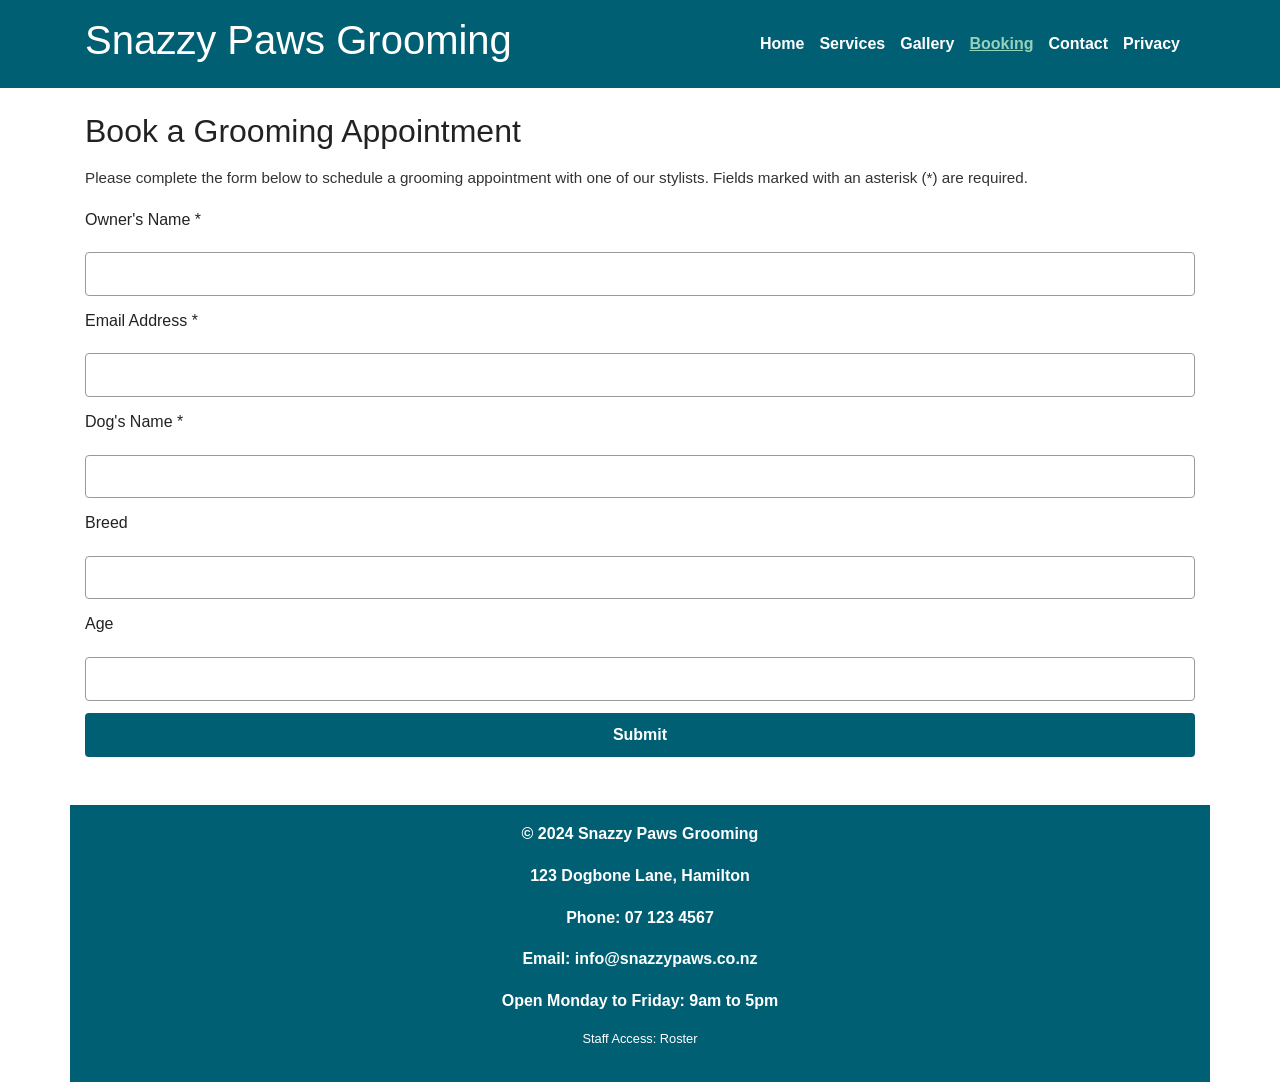
==== commit f66f424d: "Updated roster link on the footer of all pages. Updated my-styles.css with h3 formatting" ====
--- a/booking.html
+++ b/booking.html
@@ -79,7 +79,7 @@
 
     <!-- Subtle staff-only link -->
     <p class="small">
-        Staff Access: <a href="roster.html">Roster</a>
+        Staff Access: <a href="protected/roster.html">Roster</a>
     </p>
 </footer>
 
--- a/css/my-styles.css
+++ b/css/my-styles.css
@@ -9,6 +9,13 @@
   margin: 0;
   padding: 0;
 }
+
+/* Global adjustments for sub-headings */
+h3 {
+    font-size: 1.5rem;
+    margin-top: 2rem;
+}
+
 
 /* Containers */
 .header-division {
@@ -57,19 +64,25 @@
 ============================ */
 
 footer {
-  background-color: #005F73;
-  color: #FFFFFF;
-  text-align: center;
-  padding: 1.5rem 0;
-  margin-top: 2rem;
+    background-color: #005F73;
+    text-align: center;
+    padding: 1rem;
+    margin-top: 2rem;
+    color: #FFFFFF;
+    font-weight: bold;
 }
 
+/* Footer link styling */
 footer a {
-  color: #FFFFFF;
+    color: #FFFFFF;
+    text-decoration: none;
 }
 
-footer a.text-muted {
-  color: #D9D9D9 !important;
+/* Footer link hover/focus styling */
+footer a:hover,
+footer a:focus {
+    color: #FFFFFF;
+    text-decoration: underline;
 }
 
 /* ============================
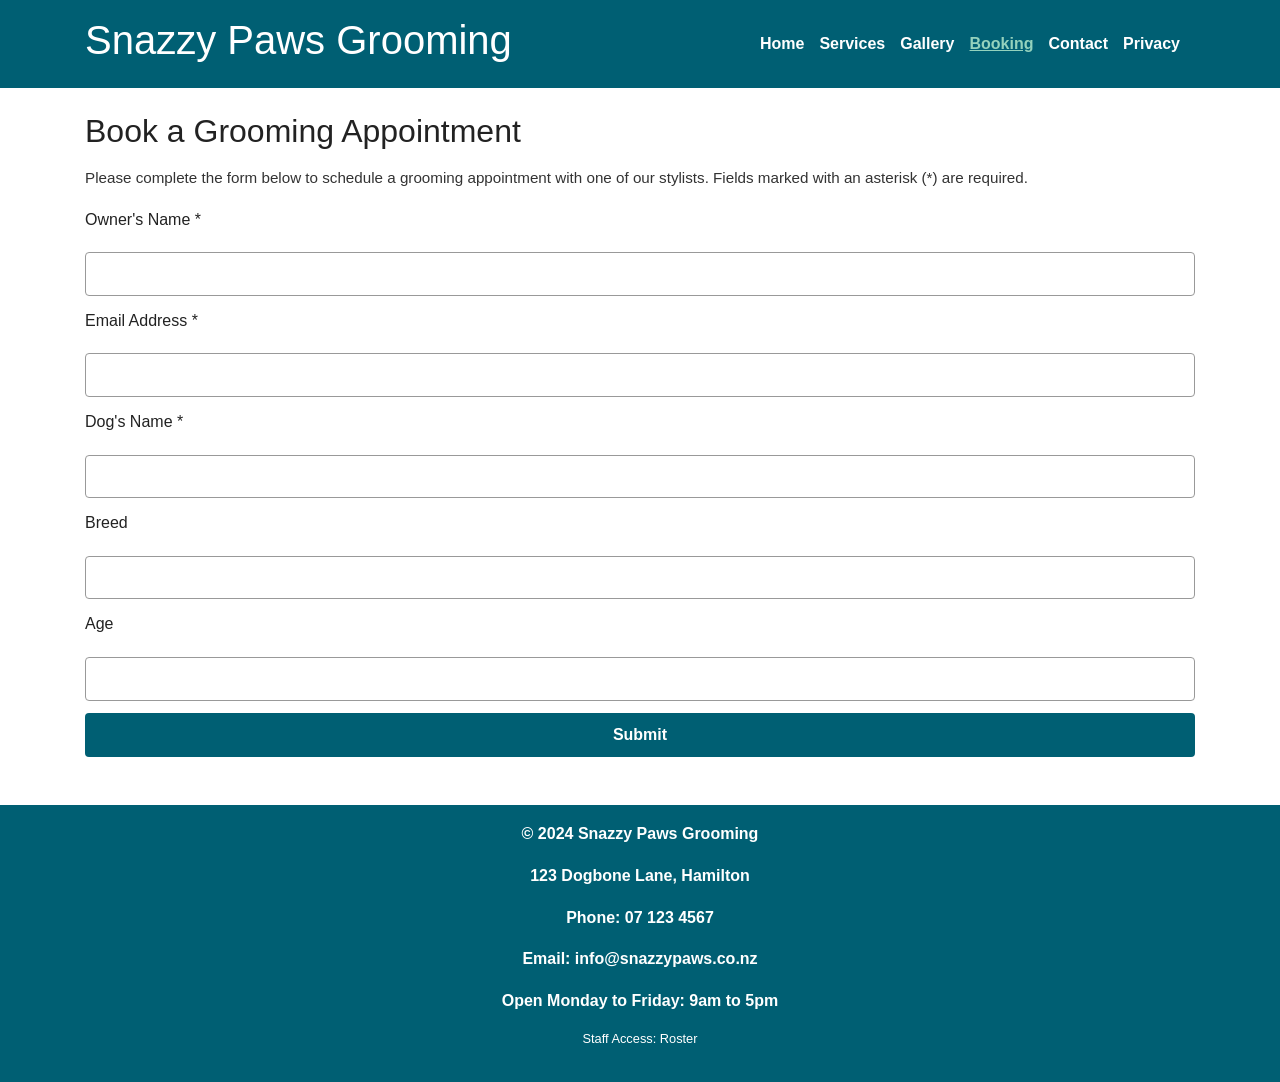
==== commit 26b9183e: "Removed container from footer section" ====
--- a/booking.html
+++ b/booking.html
@@ -70,7 +70,7 @@
 </main>
 
 <!-- Footer -->
-<footer class="container mt-5">
+<footer class="mt-5">
     <p>&copy; 2024 Snazzy Paws Grooming</p>
     <p>123 Dogbone Lane, Hamilton</p>
     <p>Phone: 07 123 4567</p>
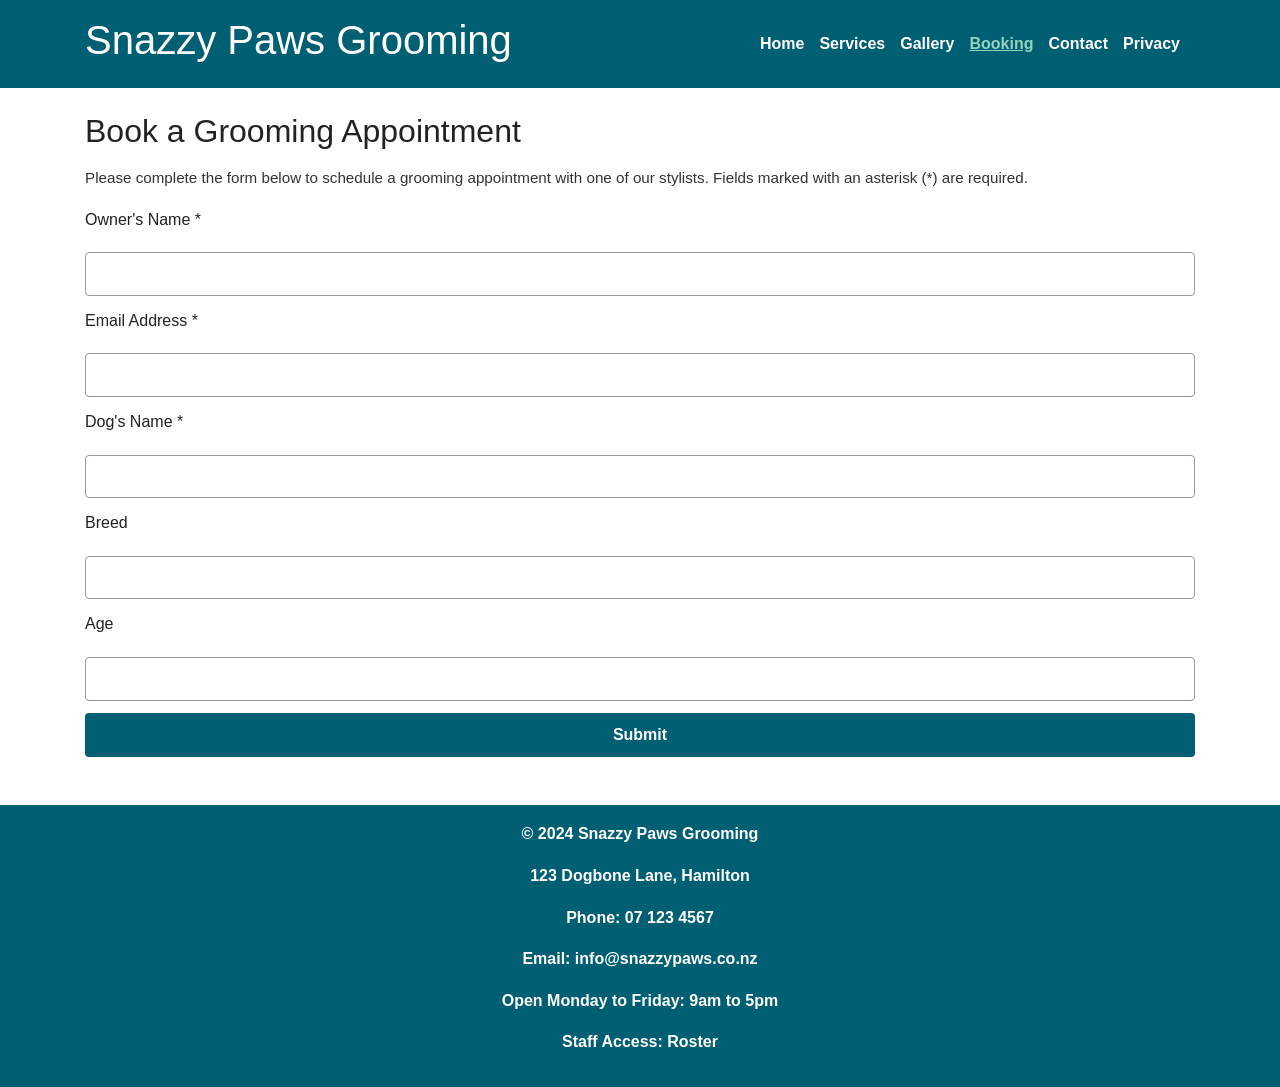
==== commit c0cae9b1: "Added comments to all pages" ====
--- a/booking.html
+++ b/booking.html
@@ -78,12 +78,12 @@
     <p>Open Monday to Friday: 9am to 5pm</p>
 
     <!-- Subtle staff-only link -->
-    <p class="small">
+    <p>
         Staff Access: <a href="protected/roster.html">Roster</a>
     </p>
 </footer>
 
-<!-- Bootstrap 4.6.1 JS + jQuery + Popper -->
+<!-- Bootstrap 4.6.1 JavaScript + jQuery + Popper -->
 <script src="https://cdn.jsdelivr.net/npm/jquery@3.6.0/dist/jquery.slim.min.js"></script>
 <script src="https://cdn.jsdelivr.net/npm/popper.js@1.16.1/dist/umd/popper.min.js"></script>
 <script src="https://cdn.jsdelivr.net/npm/bootstrap@4.6.1/dist/js/bootstrap.bundle.min.js"></script>
--- a/css/my-styles.css
+++ b/css/my-styles.css
@@ -43,6 +43,8 @@
   padding: 1rem 0;
 }
 
+/* !important is a CSS rule that forces this style to override
+   Bootstrap's default nav-link colours. It's not part of Bootstrap. */
 .navbar-nav .nav-link {
   color: #FFFFFF !important;
   font-weight: bold;
@@ -167,11 +169,15 @@
    ACCESSIBILITY
 ============================ */
 
+/* Styling for form instruction text (smaller and softer than normal body text) */
 .form-instructions {
   font-size: 0.95rem;
   color: #333;
 }
 
+/* .sr-only = "screen reader only". This class hides content visually but keeps it
+   available to screen readers for accessibility. It is a CSS accessibility helper,
+   not visible on the page. */
 .sr-only {
   position: absolute;
   left: -9999px;
